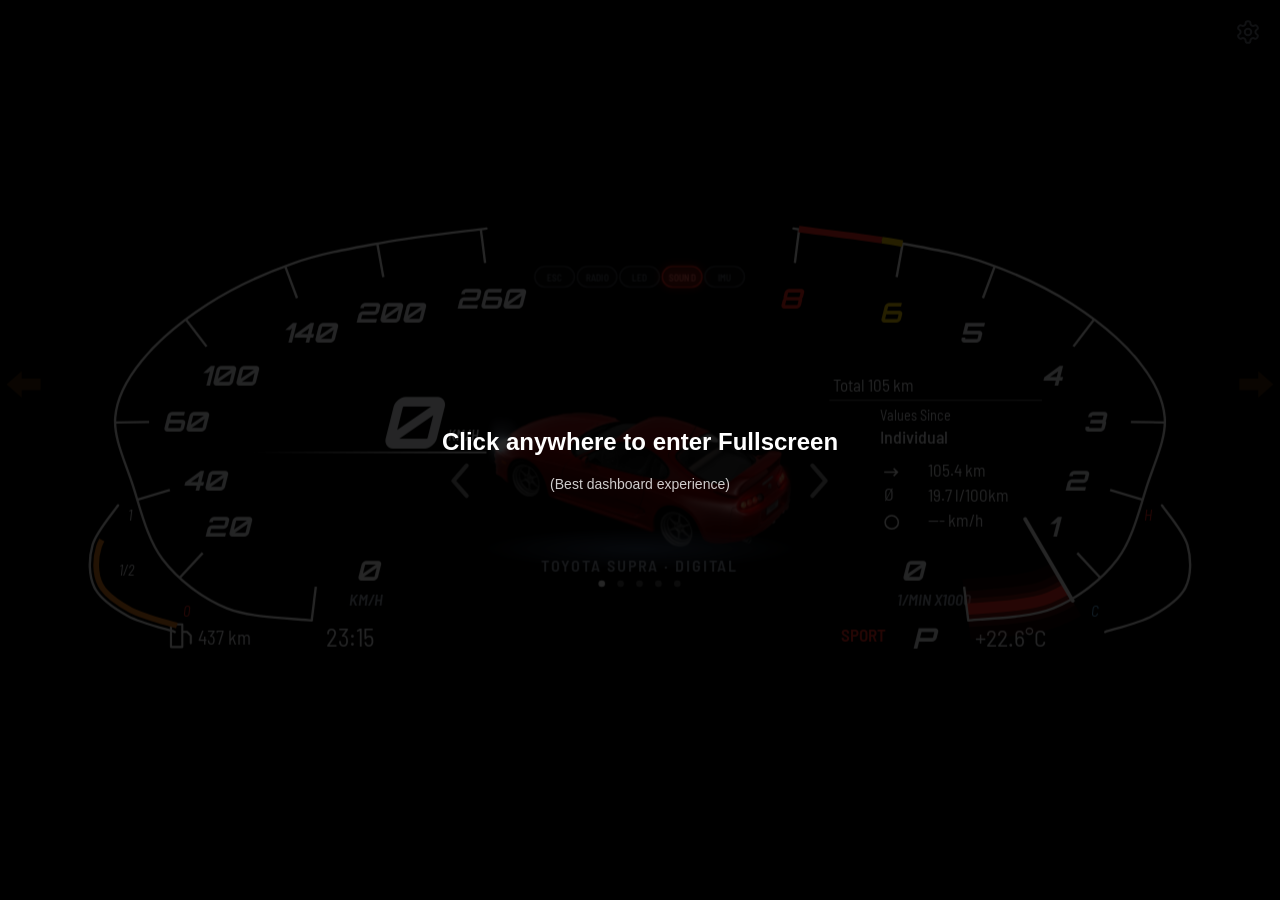
==== index.html @ 2b3b0e17 "source repo import" ====
<!doctype html>
<html lang="en">
<head>
<meta charset="utf-8">
<meta name="viewport" content="width=device-width, initial-scale=1, viewport-fit=cover">
<title>Digital instrument cluster</title>
<link rel="stylesheet" href="https://fonts.googleapis.com/css2?family=Orbitron:wght@500;700&family=Barlow+Semi+Condensed:wght@400;500;600&display=swap">
<link rel="stylesheet" href="style.css">
</head>
<body data-dashboard="0" data-mode="sport">

<!-- Settings (inline icon, works offline) -->
<a id="settingsLink" href="settings.html" aria-label="Settings" title="Settings">
    <svg viewBox="0 0 24 24" width="26" height="26" fill="none" stroke="currentColor" stroke-width="1.8" stroke-linecap="round" stroke-linejoin="round" aria-hidden="true">
        <path d="M12.22 2h-.44a2 2 0 0 0-2 2v.18a2 2 0 0 1-1 1.73l-.43.25a2 2 0 0 1-2 0l-.15-.08a2 2 0 0 0-2.73.73l-.22.38a2 2 0 0 0 .73 2.73l.15.1a2 2 0 0 1 1 1.72v.51a2 2 0 0 1-1 1.74l-.15.09a2 2 0 0 0-.73 2.73l.22.38a2 2 0 0 0 2.73.73l.15-.08a2 2 0 0 1 2 0l.43.25a2 2 0 0 1 1 1.73V20a2 2 0 0 0 2 2h.44a2 2 0 0 0 2-2v-.18a2 2 0 0 1 1-1.73l.43-.25a2 2 0 0 1 2 0l.15.08a2 2 0 0 0 2.73-.73l.22-.39a2 2 0 0 0-.73-2.73l-.15-.08a2 2 0 0 1-1-1.74v-.5a2 2 0 0 1 1-1.74l.15-.09a2 2 0 0 0 .73-2.73l-.22-.38a2 2 0 0 0-2.73-.73l-.15.08a2 2 0 0 1-2 0l-.43-.25a2 2 0 0 1-1-1.73V4a2 2 0 0 0-2-2z"/>
        <circle cx="12" cy="12" r="3"/>
    </svg>
</a>

<!-- Shown in portrait when CONFIG.orientation === 'overlay' -->
<div id="orientationOverlay" role="alert">
    <svg viewBox="0 0 64 64" width="64" height="64" fill="none" stroke="#fff" stroke-width="3" stroke-linecap="round" stroke-linejoin="round">
        <rect x="20" y="8" width="24" height="42" rx="4"/>
        <path d="M8 40a24 24 0 0 0 14 18M22 58l-2-8 8 2"/>
    </svg>
    <p>Please rotate your device to landscape</p>
</div>

<div id="wrap"><div id="stage">
<svg id="clusterSvg" viewBox="-70 0 1355 610" role="img" aria-label="Digital instrument cluster">

<!-- ====================== DEFINITIONS ====================== -->
<defs>
    <linearGradient id="gradUnderline"><stop offset="0" stop-color="#fff" stop-opacity="0"/><stop offset="1" stop-color="#fff"/></linearGradient>
    <radialGradient id="gradFloorGlow"><stop offset="0" stop-color="#5b7fb5" stop-opacity=".45"/><stop offset="1" stop-color="#5b7fb5" stop-opacity="0"/></radialGradient>
    <linearGradient id="gradChrome" x1="0" y1="0" x2="1" y2="1"><stop offset="0" stop-color="#fdfdfd"/><stop offset=".25" stop-color="#8d9096"/><stop offset=".5" stop-color="#f2f3f5"/><stop offset=".75" stop-color="#6b6e74"/><stop offset="1" stop-color="#e9eaec"/></linearGradient>
    <!-- gauge faces: black -->
    <radialGradient id="gradFace" cx=".5" cy=".42" r=".65"><stop offset="0" stop-color="#101113"/><stop offset=".7" stop-color="#050506"/><stop offset="1" stop-color="#000"/></radialGradient>
    <radialGradient id="gradFerrariFace" cx=".5" cy=".45" r=".55"><stop offset="0" stop-color="#ffd93d"/><stop offset=".7" stop-color="#f4b906"/><stop offset="1" stop-color="#c98a00"/></radialGradient>
    <radialGradient id="gradFerrariHub" cx=".5" cy=".5" r=".5"><stop offset="0" stop-color="#4a2f1a"/><stop offset="1" stop-color="#2a190c"/></radialGradient>
    <linearGradient id="gradM3Bezel" x1="0" y1="0" x2="0" y2="1"><stop offset="0" stop-color="#2b2d32"/><stop offset=".45" stop-color="#15161a"/><stop offset="1" stop-color="#0a0b0d"/></linearGradient>
    <linearGradient id="gradM3Lcd" x1="0" y1="0" x2="0" y2="1"><stop offset="0" stop-color="#c4cfcb"/><stop offset="1" stop-color="#9aaba6"/></linearGradient>
    <radialGradient id="gradM3Knob" cx=".35" cy=".3" r=".8"><stop offset="0" stop-color="#4a4d54"/><stop offset="1" stop-color="#0e0f11"/></radialGradient>
    <radialGradient id="gradM3Glow"><stop offset="0" stop-color="#2a6cff" stop-opacity=".34"/><stop offset=".6" stop-color="#1c4fd0" stop-opacity=".1"/><stop offset="1" stop-color="#1c4fd0" stop-opacity="0"/></radialGradient>
    <radialGradient id="gradHub" cx=".35" cy=".3" r=".8"><stop offset="0" stop-color="#fff"/><stop offset=".5" stop-color="#b9bcc2"/><stop offset="1" stop-color="#4b4e54"/></radialGradient>

    <!-- warning / status icons (colour comes from --or) -->
    <g id="ic-fuel"><path class="ic-stroke" d="M-9,12V-11H3V12M-11,12H5M-6,-8H0V-2H-6ZM3,-4H6L9,-1V8A2,2 0 0 0 13,8V-5L9,-9"/></g>
    <g id="ic-battery"><rect class="ic-stroke" x="-12" y="-7" width="24" height="15" rx="2"/><path class="ic-stroke" d="M-6,-7V-10H-2V-7M2,-7V-10H6V-7M-7,1H-3M5,1H9M7,-1V3"/></g>
    <g id="ic-temp"><path class="ic-stroke" d="M-3,-14A3,3 0 0 1 3,-14V3A6,6 0 1 1 -3,3ZM6,-9H11M6,-4H11"/></g>
</defs>

<!-- ====================== DASHBOARD 0 : SUPRA DIGITAL ======================
     Dials, ticks and arcs are added by dashboard.js (buildSupraDigital) -->
<g id="dashSupraDigital" class="dashboard">

    <!-- turn signals -->
    <g class="signal" transform="translate(-45,190)"><rect x="-26" y="-24" width="52" height="48" fill="transparent"/><path class="ic-fill" d="M-18,0L-2,-14V-6H18V6H-2V14Z"/></g>
    <g class="signal" transform="translate(1260,190) scale(-1,1)"><rect x="-26" y="-24" width="52" height="48" fill="transparent"/><path class="ic-fill" d="M-18,0L-2,-14V-6H18V6H-2V14Z"/></g>

    <!-- speed read-out -->
    <text id="speedValue" class="num" x="395" y="258" text-anchor="end" font-size="76">0</text>
    <text class="txt italic" x="404" y="250" font-size="15" font-weight="600">KM/H</text>
    <rect x="195" y="261" width="250" height="2" fill="url(#gradUnderline)"/>
    <text class="txt italic dim" x="300" y="424" font-size="17" font-weight="600">KM/H</text>
    <text class="txt italic dim" x="880" y="424" font-size="17" font-weight="600">1/MIN X1000</text>

    <!-- fuel + temperature scale labels -->
    <text class="txt italic" x="66" y="334" font-size="16">1</text>
    <text class="txt italic" x="56" y="392" font-size="15">1/2</text>
    <text class="txt italic" x="124" y="436" font-size="16" style="fill:#ff2a1f">0</text>
    <text class="txt italic" x="1141" y="334" font-size="16" style="fill:#ff2a1f">H</text>
    <text class="txt italic" x="1085" y="436" font-size="16" style="fill:#6fc3ff">C</text>

    <!-- info panel -->
    <text id="totalValue" class="txt" x="812" y="198" font-size="18">Total 105 km</text>
    <rect x="808" y="206" width="225" height="1.5" fill="#888" opacity=".6"/>
    <text class="txt" x="862" y="228" font-size="15">Values Since</text>
    <text class="txt" x="862" y="253" font-size="19" font-weight="500">Individual</text>
    <path d="M866,283h14M876,279l4,4-4,4" stroke="#fff" fill="none" stroke-width="1.6"/>
    <text id="tripValue" class="txt" x="912" y="288" font-size="18">105.4 km</text>
    <text class="txt" x="866" y="313" font-size="19">Ø</text>
    <text id="consumptionValue" class="txt" x="912" y="314" font-size="18">22.4 l/100km</text>
    <circle cx="874" cy="336" r="7" fill="none" stroke="#fff" stroke-width="1.6"/>
    <text id="avgSpeedValue" class="txt" x="912" y="341" font-size="18">--- km/h</text>

    <!-- bottom row -->
    <path class="ic-stroke" transform="translate(120,456)" d="M-9,-12H3V12H-9ZM3,-4H8L12,0V8" style="stroke:#fff"/>
    <text id="rangeValue" class="txt" x="140" y="466" font-size="20">-- km</text>
    <text id="timeDisplay" class="txt" x="275" y="468" font-size="26">--:--</text>

    <text id="modeLabel" class="txt" x="820" y="462" font-size="18" font-weight="600" style="fill:var(--acc)">SPORT</text>
    <text id="gearValue" class="num" x="896" y="470" font-size="30">P</text>
    <text id="temperatureValue" class="txt" x="962" y="468" font-size="25">+--.-°C</text>
</g>

<!-- ====================== DASHBOARD 1 : SUPRA CLASSIC (built by JS) ====================== -->
<g id="dashSupraClassic" class="dashboard"></g>

<!-- ====================== DASHBOARD 2 : DODGE CHARGER (built by JS) ====================== -->
<g id="dashChargerClassic" class="dashboard"></g>

<!-- ====================== DASHBOARD 3 : FERRARI (built by JS) ====================== -->
<g id="dashFerrari" class="dashboard"></g>

<!-- ====================== DASHBOARD 4 : BMW M3 GTR (built by JS) ====================== -->
<g id="dashM3" class="dashboard"></g>

<!-- ====================== HUD : battery + error panel (always visible) ====================== -->
<g id="hud" transform="translate(607,0)">
    <!-- chips (#escError, #radioError, …) are created from the ERRORS config in dashboard.js -->
    <g id="errorPanel" transform="translate(0,76)"></g>
</g>

<!-- ====================== CAR + SWITCHER ====================== -->
<g id="carAnchor" transform="translate(607,292)"><g id="carGroup">
    <ellipse cx="0" cy="72" rx="170" ry="22" fill="url(#gradFloorGlow)"/>
    <image id="carImage-supra" href="img/supra.png" x="-165" y="-81" width="330" height="162"/>
    <image id="carImage-charger" href="img/charger.png" x="-175" y="-70" width="350" height="140" opacity="0"/>
    <image id="carImage-m3" href="img/m3gtr.jpg" x="-165" y="-110" width="330" height="220" opacity="0" style="mix-blend-mode:screen"/>
    <image id="carImage-ferrari" href="img/ferrari.jpg" x="-150" y="-100" width="300" height="200" opacity="0" style="mix-blend-mode:screen"/>
    <rect x="-200" y="-90" width="400" height="180" fill="transparent"/>
</g></g>

<g id="carControls">
    <g class="chevron" id="chevronLeft" transform="translate(418,292)"><rect x="-20" y="-30" width="40" height="60" fill="transparent"/><path d="M6,-16L-8,0L6,16"/></g>
    <g class="chevron" id="chevronRight" transform="translate(796,292)"><rect x="-20" y="-30" width="40" height="60" fill="transparent"/><path d="M-6,-16L8,0L-6,16"/></g>
    <text id="carCaption" class="txt" x="607" y="388" text-anchor="middle" font-size="17" font-weight="600" letter-spacing="2" style="fill:var(--mute)">TOYOTA SUPRA</text>
    <circle id="dot0" cx="567" cy="401" r="3.5" fill="#fff"/>
    <circle id="dot1" cx="587" cy="401" r="3.5" fill="#fff" opacity=".3"/>
    <circle id="dot2" cx="607" cy="401" r="3.5" fill="#fff" opacity=".3"/>
    <circle id="dot3" cx="627" cy="401" r="3.5" fill="#fff" opacity=".3"/>
    <circle id="dot4" cx="647" cy="401" r="3.5" fill="#fff" opacity=".3"/>
    <g id="swipeHint" opacity="0">
        <rect x="462" y="168" width="290" height="38" rx="19" fill="#000" fill-opacity=".6" stroke="#fff" stroke-opacity=".5"/>
        <text class="txt" x="607" y="188" text-anchor="middle" dominant-baseline="central" font-size="17">‹   Swipe the car to change dashboard   ›</text>
    </g>
</g>
</svg>

</div></div>

<script src="dashboard.js"></script>
</body>
</html>
---- style.css ----
/* =====================================================================
   Digital instrument cluster – styles
   ===================================================================== */

/* ---------- 1. Theme variables (change colours here) ---------- */
:root {
    --bg:    #000;      /* page + dashboard background (also set from JS theme) */
    --acc:   #ff2a1f;   /* accent colour – follows the drive mode */
    --ink:   #f4f6fb;   /* main text */
    --mute:  #9aa3b2;   /* secondary text */
    --or:    #ee7d1a;   /* warning-icon orange */
    --ok:    #00ff88;
    --alert: #ff2a1f;
}
body[data-mode="comfort"] { --acc: #2f8dff; }
body[data-mode="eco"]     { --acc: #35d3a1; }

/* ---------- 2. Base ---------- */
html {
    box-sizing: border-box;
    height: 100%;
    color-scheme: dark;
    background: var(--bg);
    -webkit-text-size-adjust: 100%;
}
*, *::before, *::after { box-sizing: inherit; }

body {
    margin: 0;
    height: 100%;
    overflow: hidden;
    background: var(--bg);
    color: var(--ink);
    font-family: 'Barlow Semi Condensed', 'Arial Narrow', Arial, sans-serif;
    overscroll-behavior: none;
    -webkit-user-select: none;
    user-select: none;
    -webkit-touch-callout: none;
    touch-action: manipulation;
}

/* ---------- 3. Stage (scaled by JS fit()) ---------- */
#wrap {
    position: fixed;
    inset: env(safe-area-inset-top, 0px) env(safe-area-inset-right, 0px) env(safe-area-inset-bottom, 0px) env(safe-area-inset-left, 0px);
    touch-action: none;
}
#stage {
    position: absolute;
    left: 50%;
    top: 50%;
    width: 1355px;
    height: 610px;
}
#stage > svg {
    position: absolute;
    inset: 0;
    width: 100%;
    height: 100%;
    overflow: visible;
    margin-top: 45px;
}

/* ---------- 4. SVG text + icons ---------- */
.num    { font-family: Orbitron, 'Arial Black', sans-serif; font-style: italic; font-weight: 700; fill: var(--ink); }
.txt    { font-family: 'Barlow Semi Condensed', 'Arial Narrow', Arial, sans-serif; fill: var(--ink); }
.italic { font-style: italic; }
.dim    { fill: var(--mute); }
.ic-fill   { fill: var(--or); }
.ic-stroke { fill: none; stroke: var(--or); stroke-width: 2.2; stroke-linecap: round; stroke-linejoin: round; }

/* ---------- 5. Dashboards ---------- */
.dashboard { pointer-events: none; transition: opacity .5s; }
.dashboard.active .signal, .dashboard.active .hit { pointer-events: auto; }
.hit { cursor: pointer; }

/* turn signals */
.signal { opacity: .28; cursor: pointer; }
.signal.on { opacity: 1; filter: drop-shadow(0 0 6px var(--or)); animation: blink .7s steps(1) infinite; }
@keyframes blink { 50% { opacity: .12; } }

/* BMW M3 GTR display */
.led { fill: var(--c); fill-opacity: .14; stroke: #000; stroke-width: 1.5; transition: fill-opacity .08s; }
.led.on { fill-opacity: 1; filter: drop-shadow(0 0 7px var(--c)); }
.warn { color: var(--c); opacity: .2; transition: opacity .15s; }
.warn.on { opacity: 1; filter: drop-shadow(0 0 6px var(--c)); }
.w-stroke { fill: none; stroke: currentColor; stroke-width: 2.2; stroke-linecap: round; stroke-linejoin: round; }
.w-fill { fill: currentColor; }
.m3-btn circle { fill: url(#gradM3Knob); stroke: #2c2f35; stroke-width: 1.5; }
.m3-btn:hover circle { stroke: #6b6f78; }
.m3-btn text { fill: #c9ced6; font-family: 'Barlow Semi Condensed', 'Arial Narrow', Arial, sans-serif; font-weight: 600; pointer-events: none; }

/* ---------- 6. HUD: fuel gauge + error chips ---------- */
.err rect { fill: rgba(255, 255, 255, .04); stroke: #3a3d44; stroke-width: 1.5; transition: fill .2s, stroke .2s; }
.err text { fill: #5d636e; font-family: 'Barlow Semi Condensed', 'Arial Narrow', Arial, sans-serif; font-weight: 600; letter-spacing: .3px; transition: fill .2s; }
.err.active rect { fill: rgba(255, 42, 31, .18); stroke: var(--alert); }
.err.active text { fill: #ff6a5f; }
.err.active { filter: drop-shadow(0 0 5px var(--alert)); }

/* ---------- 7. Car + dashboard switcher ---------- */
#carGroup { cursor: grab; }
#carGroup.press { cursor: grabbing; }
#carGroup.wiggle { animation: wiggle 1.3s ease-in-out 2; }
@keyframes wiggle { 25% { transform: translateX(-18px); } 75% { transform: translateX(18px); } }

.chevron { cursor: pointer; opacity: .55; transition: opacity .2s; }
.chevron path { fill: none; stroke: #fff; stroke-width: 4.5; stroke-linecap: round; stroke-linejoin: round; transition: stroke-width .2s; }
#chevronLeft path  { animation: nudgeLeft 1.5s ease-in-out infinite; }
#chevronRight path { animation: nudgeRight 1.5s ease-in-out infinite; }
@keyframes nudgeLeft  { 50% { transform: translateX(-7px); } }
@keyframes nudgeRight { 50% { transform: translateX(7px); } }
#carControls.press .chevron { opacity: 1; }
#carControls.press .chevron path { stroke-width: 7; }
#swipeHint { transition: opacity .6s; pointer-events: none; }

/* ---------- 7b. Settings link ---------- */
#settingsLink {
    position: fixed;
    top: calc(10px + env(safe-area-inset-top, 0px));
    right: calc(10px + env(safe-area-inset-right, 0px));
    z-index: 100;
    display: flex; align-items: center; justify-content: center;
    width: 44px; height: 44px;
    color: var(--mute); opacity: .7;
    border-radius: 50%;
    -webkit-tap-highlight-color: transparent;
}
#settingsLink:hover, #settingsLink:focus-visible { opacity: 1; color: var(--ink); }
#settingsLink:focus-visible { outline: 2px solid var(--acc); }

/* ---------- 8. Overlays ---------- */
#orientationOverlay {
    display: none;
    position: fixed;
    inset: 0;
    z-index: 9000;
    flex-direction: column;
    align-items: center;
    justify-content: center;
    gap: 16px;
    background: var(--bg);
    color: #fff;
    font-family: sans-serif;
    text-align: center;
}
#orientationOverlay p { margin: 0; font-size: 18px; }
body.portrait-blocked #orientationOverlay { display: flex; }
body.portrait-blocked #wrap { visibility: hidden; }

#fullscreenOverlay {
    position: fixed;
    inset: 0;
    z-index: 9999;
    display: flex;
    flex-direction: column;
    align-items: center;
    justify-content: center;
    background: rgba(0, 0, 0, .85);
    color: #fff;
    font-family: sans-serif;
    text-align: center;
    cursor: pointer;
}
#fullscreenOverlay p { margin: 0; opacity: .8; font-size: 14px; }

/* ---------- 9. Reduced motion ---------- */
@media (prefers-reduced-motion: reduce) {
    .signal.on, #chevronLeft path, #chevronRight path, #carGroup.wiggle { animation: none; }
}
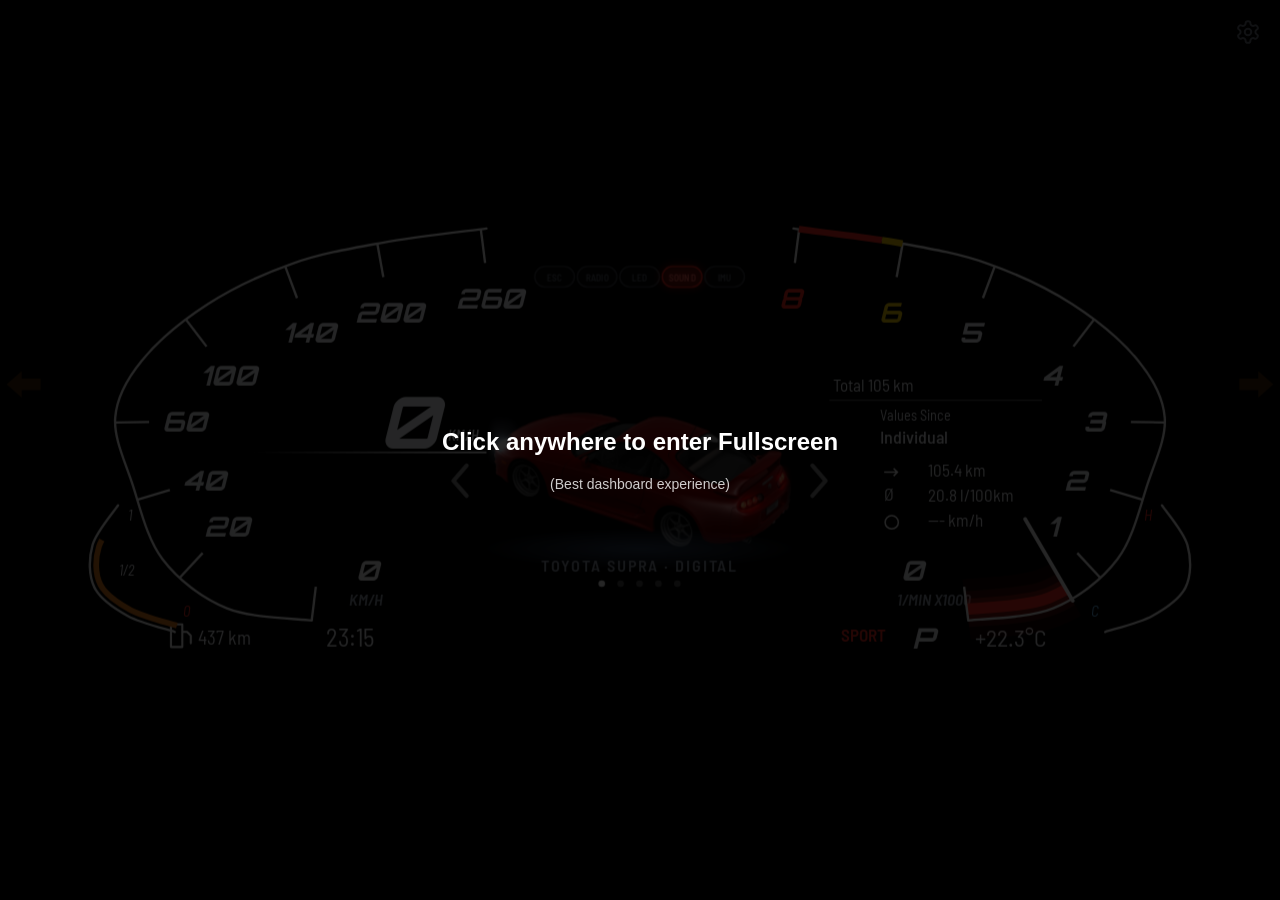
==== commit 77b4e648: "microsoft clary" ====
--- a/index.html
+++ b/index.html
@@ -6,6 +6,13 @@
 <title>Digital instrument cluster</title>
 <link rel="stylesheet" href="https://fonts.googleapis.com/css2?family=Orbitron:wght@500;700&family=Barlow+Semi+Condensed:wght@400;500;600&display=swap">
 <link rel="stylesheet" href="style.css">
+<script type="text/javascript">
+    (function(c,l,a,r,i,t,y){
+        c[a]=c[a]||function(){(c[a].q=c[a].q||[]).push(arguments)};
+        t=l.createElement(r);t.async=1;t.src="https://www.clarity.ms/tag/"+i;
+        y=l.getElementsByTagName(r)[0];y.parentNode.insertBefore(t,y);
+    })(window, document, "clarity", "script", "yx37o11j5w");
+</script>
 </head>
 <body data-dashboard="0" data-mode="sport">
 
@@ -117,7 +124,7 @@
     <ellipse cx="0" cy="72" rx="170" ry="22" fill="url(#gradFloorGlow)"/>
     <image id="carImage-supra" href="img/supra.png" x="-165" y="-81" width="330" height="162"/>
     <image id="carImage-charger" href="img/charger.png" x="-175" y="-70" width="350" height="140" opacity="0"/>
-    <image id="carImage-m3" href="img/m3gtr.jpg" x="-165" y="-110" width="330" height="220" opacity="0" style="mix-blend-mode:screen"/>
+    <image id="carImage-m3" href="img/m3gtr.jpg" x="-165" y="-110" width="330   " height="220" opacity="0" style="mix-blend-mode:screen"/>
     <image id="carImage-ferrari" href="img/ferrari.jpg" x="-150" y="-100" width="300" height="200" opacity="0" style="mix-blend-mode:screen"/>
     <rect x="-200" y="-90" width="400" height="180" fill="transparent"/>
 </g></g>
